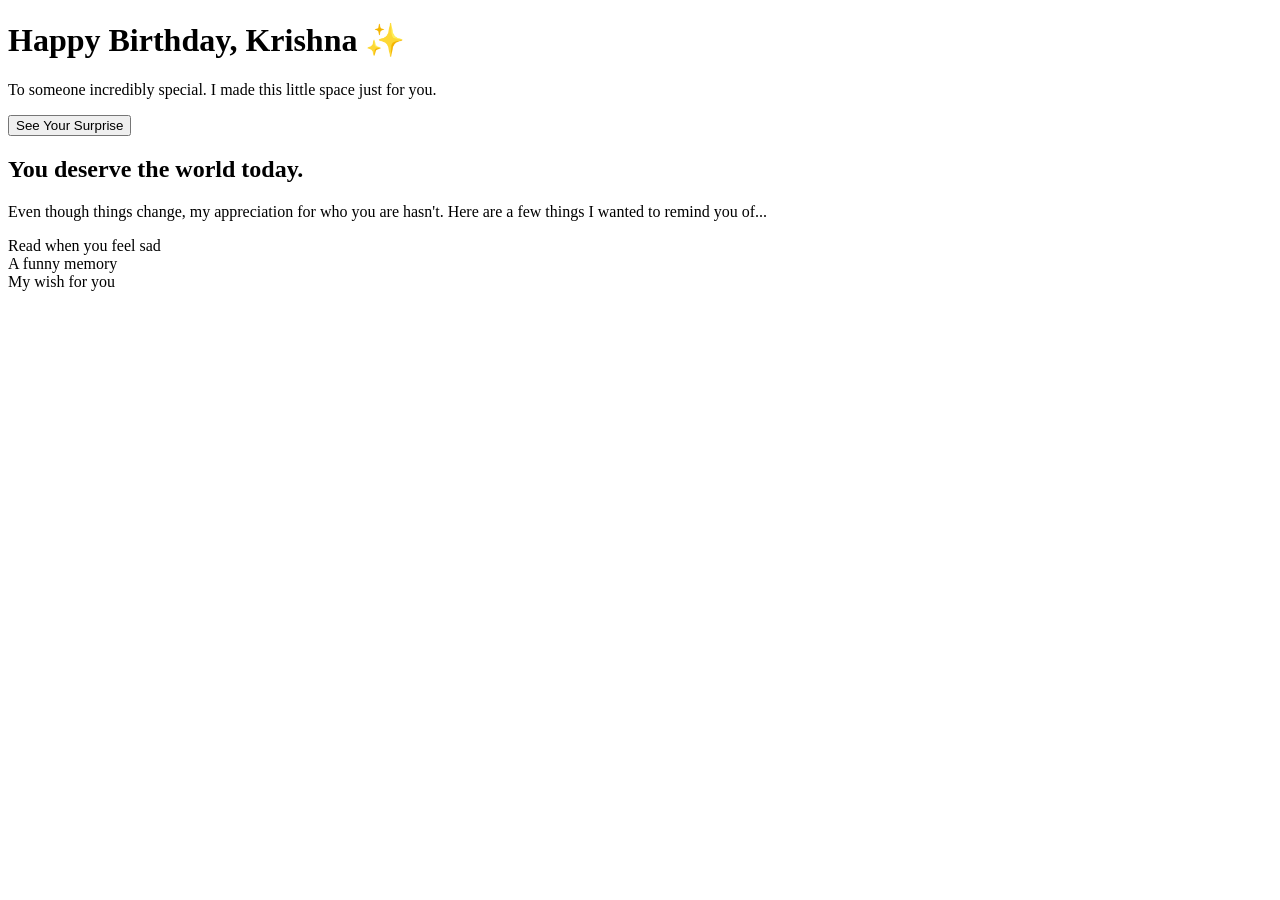
==== index.html @ 9f1978a9 "index.html" ====
<!DOCTYPE html>
<html lang="en">
<head>
    <meta charset="UTF-8">
    <meta name="viewport" content="width=device-width, initial-scale=1.0">
    <title>Happy Birthday, Krishna</title>
    <link rel="stylesheet" href="style.css">
</head>
<body>
    <div class="container">
        <header class="hero">
            <h1>Happy Birthday, Krishna ✨</h1>
            <p>To someone incredibly special. I made this little space just for you.</p>
            <button id="startJourneyBtn">See Your Surprise</button>
        </header>

        <div id="hiddenMessage" class="hidden">
            <h2>You deserve the world today.</h2>
            <p>Even though things change, my appreciation for who you are hasn't. Here are a few things I wanted to remind you of...</p>
            
            <div class="note-cards">
                <div class="card">Read when you feel sad</div>
                <div class="card">A funny memory</div>
                <div class="card">My wish for you</div>
            </div>
        </div>
    </div>

    <script src="script.js"></script>
</body>
</html>
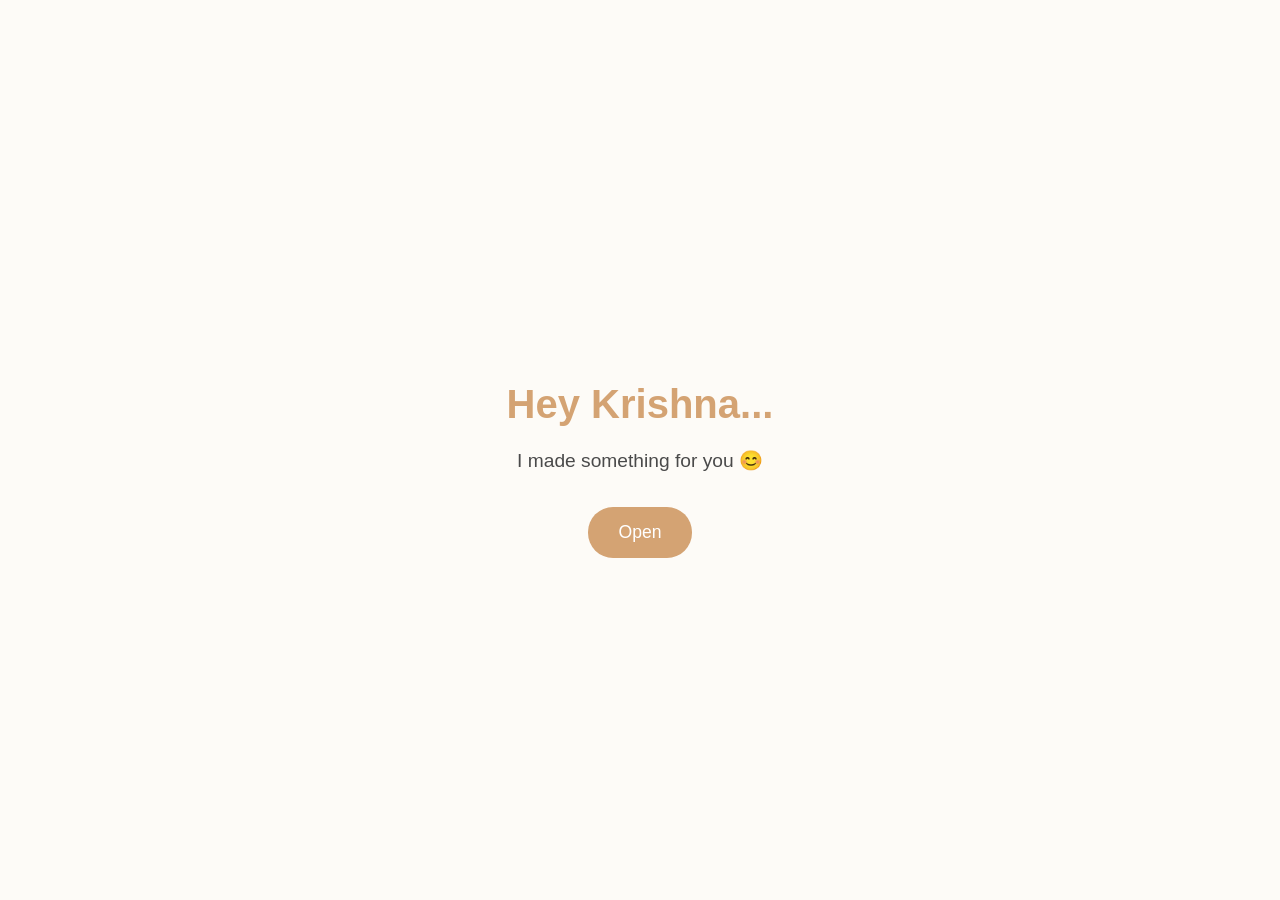
==== commit a7b39205: "Page 2 done" ====
--- a/index.html
+++ b/index.html
@@ -3,27 +3,24 @@
 <head>
     <meta charset="UTF-8">
     <meta name="viewport" content="width=device-width, initial-scale=1.0">
-    <title>Happy Birthday, Krishna</title>
+    <title>For Krishna</title>
+    <link href="https://fonts.googleapis.com/css2?family=Playfair+Display:ital,wght@1,500&family=Poppins:wght@300;400&display=swap" rel="stylesheet">
     <link rel="stylesheet" href="style.css">
 </head>
 <body>
-    <div class="container">
-        <header class="hero">
-            <h1>Happy Birthday, Krishna ✨</h1>
-            <p>To someone incredibly special. I made this little space just for you.</p>
-            <button id="startJourneyBtn">See Your Surprise</button>
-        </header>
 
-        <div id="hiddenMessage" class="hidden">
-            <h2>You deserve the world today.</h2>
-            <p>Even though things change, my appreciation for who you are hasn't. Here are a few things I wanted to remind you of...</p>
-            
-            <div class="note-cards">
-                <div class="card">Read when you feel sad</div>
-                <div class="card">A funny memory</div>
-                <div class="card">My wish for you</div>
-            </div>
-        </div>
+    <audio id="bg-music" src="music.mp3" preload="auto"></audio>
+
+    <div class="landing-container">
+        <h1 id="line1" class="fade-up">
+            Hey <span class="name-highlight">Krishna</span>...
+        </h1>
+        
+        <p id="line2" class="fade-up">
+            I made something for you 😊
+        </p>
+
+        <button id="openBtn" class="fade-up">Open</button>
     </div>
 
     <script src="script.js"></script>
--- a/style.css
+++ b/style.css
@@ -0,0 +1,76 @@
+body {
+    margin: 0;
+    padding: 0;
+    font-family: 'Segoe UI', Tahoma, Geneva, Verdana, sans-serif;
+    background-color: #fdfbf7; /* Soft, warm off-white */
+    color: #4a4a4a;
+    display: flex;
+    justify-content: center;
+    align-items: center;
+    min-height: 100vh;
+    text-align: center;
+}
+
+.container {
+    max-width: 600px;
+    padding: 20px;
+}
+
+h1 {
+    font-size: 2.5rem;
+    color: #d4a373; /* Warm aesthetic tone */
+    margin-bottom: 10px;
+}
+
+p {
+    font-size: 1.2rem;
+    line-height: 1.6;
+    margin-bottom: 30px;
+}
+
+button {
+    background-color: #d4a373;
+    color: white;
+    border: none;
+    padding: 15px 30px;
+    font-size: 1.1rem;
+    border-radius: 25px;
+    cursor: pointer;
+    transition: background-color 0.3s ease;
+}
+
+button:hover {
+    background-color: #bc8f5f;
+}
+
+.hidden {
+    display: none;
+    opacity: 0;
+    transition: opacity 1s ease-in;
+}
+
+.visible {
+    display: block;
+    opacity: 1;
+    margin-top: 40px;
+}
+
+.note-cards {
+    display: flex;
+    flex-direction: column;
+    gap: 15px;
+    margin-top: 20px;
+}
+
+.card {
+    background: white;
+    padding: 20px;
+    border-radius: 10px;
+    box-shadow: 0 4px 6px rgba(0,0,0,0.05);
+    cursor: pointer;
+    transition: transform 0.2s;
+}
+
+.card:hover {
+    transform: translateY(-3px);
+}
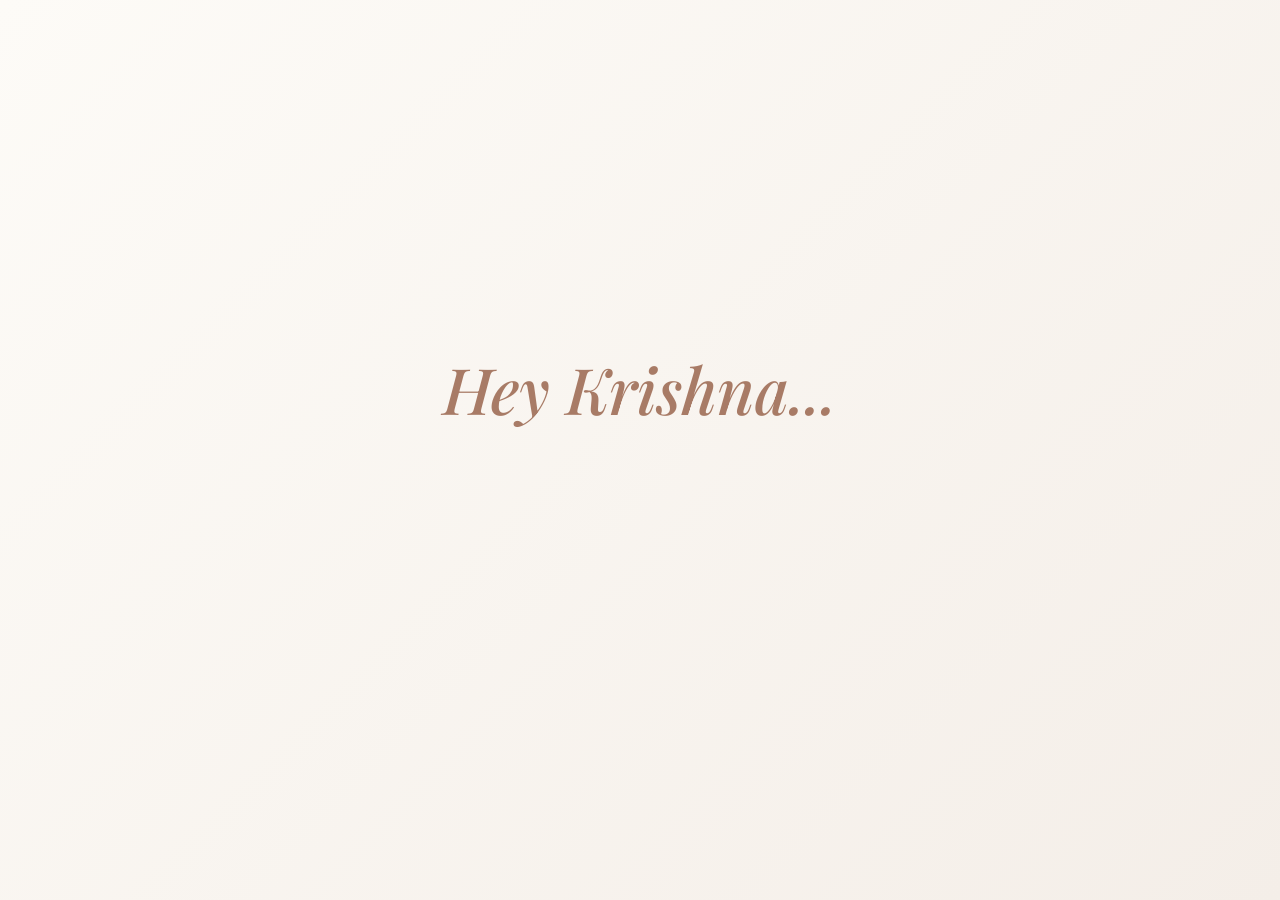
==== commit 39d8c112: "refinment" ====
--- a/index.html
+++ b/index.html
@@ -4,24 +4,105 @@
     <meta charset="UTF-8">
     <meta name="viewport" content="width=device-width, initial-scale=1.0">
     <title>For Krishna</title>
-    <link href="https://fonts.googleapis.com/css2?family=Playfair+Display:ital,wght@1,500&family=Poppins:wght@300;400&display=swap" rel="stylesheet">
+    <link href="https://fonts.googleapis.com/css2?family=Playfair+Display:ital,wght@1,500&family=Poppins:wght@300;400;500&display=swap" rel="stylesheet">
     <link rel="stylesheet" href="style.css">
 </head>
 <body>
 
-    <audio id="bg-music" src="music.mp3" preload="auto"></audio>
+    <audio id="bg-music" src="music.mp3" loop preload="auto"></audio>
+    
+    <button id="musicToggle" class="music-btn hidden">
+        <span id="musicIcon">🎵</span>
+    </button>
 
-    <div class="landing-container">
-        <h1 id="line1" class="fade-up">
-            Hey <span class="name-highlight">Krishna</span>...
-        </h1>
-        
-        <p id="line2" class="fade-up">
-            I made something for you 😊
-        </p>
+    <main id="app-container">
 
-        <button id="openBtn" class="fade-up">Open</button>
-    </div>
+        <section class="page active" id="page-1">
+            <h1 class="fade-element">Hey <span class="name-highlight">Krishna</span>...</h1>
+            <p class="fade-element">I made something for you 😊</p>
+            <button class="nav-btn fade-element" data-target="page-2">Open</button>
+        </section>
+
+        <section class="page" id="page-2">
+            <h2 class="fade-element">Something about you...</h2>
+            <div class="lines-container">
+                <p class="fade-element">You make normal conversations feel interesting.</p>
+                <p class="fade-element">You notice small things that most people ignore.</p>
+                <p class="fade-element">You’re the kind of person people feel comfortable around.</p>
+                <p class="fade-element">You don’t even try… but you stand out.</p>
+            </div>
+            <button class="nav-btn fade-element" data-target="page-3">Keep going</button>
+        </section>
+
+        <section class="page" id="page-3">
+            <h2 class="fade-element">Some moments I still remember...</h2>
+            <div class="cards-wrapper">
+                <div class="glass-card fade-element">
+                    <p>That random day when we kept arguing over something stupid 😭</p>
+                    <p class="sub-text">And somehow it turned into laughing for no reason.</p>
+                </div>
+                <div class="glass-card fade-element">
+                    <p>That time when the conversation just didn’t feel like it should end.</p>
+                </div>
+                <div class="glass-card fade-element">
+                    <p>The way you react to small things…</p>
+                    <p class="sub-text">I don’t think you even realize it.</p>
+                </div>
+            </div>
+            <div class="footer-section fade-element">
+                <p class="emotional-line">You probably don’t even remember some of these...</p>
+                <button class="nav-btn" data-target="page-4">Next</button>
+            </div>
+        </section>
+
+        <section class="page" id="page-4">
+            <h2 class="fade-element">I appreciate this about you</h2>
+            <div class="blocks-wrapper">
+                <div class="glass-block fade-element">
+                    <h3>As a Person</h3>
+                    <p>You’re genuine, even when you don’t try to be.</p>
+                </div>
+                <div class="glass-block fade-element">
+                    <h3>As a Friend</h3>
+                    <p>You make things feel easy.</p>
+                </div>
+                <div class="glass-block fade-element">
+                    <h3>In My Life</h3>
+                    <p>Things just feel a little better with you around.</p>
+                </div>
+            </div>
+            <div class="footer-section fade-element">
+                <p class="emotional-line">I don't say this often... but I mean it.</p>
+                <button class="nav-btn" data-target="page-5">One more thing...</button>
+            </div>
+        </section>
+
+        <section class="page" id="page-5">
+            <h2 class="fade-element">I don't know what's ahead...</h2>
+            <div class="thoughts-wrapper">
+                <p class="fade-element">I don't know what the future looks like...</p>
+                <p class="fade-element">And I'm not trying to force anything.</p>
+                <p class="fade-element">But I do know this—</p>
+                <p class="fade-element highlight-line">I like having you in my life.</p>
+                <p class="fade-element">And maybe... there's still something here.</p>
+                <p class="fade-element">I'm not in a hurry... and I don't want to force anything.</p>
+                <p class="fade-element">I just didn't want to leave things unsaid.</p>
+            </div>
+            <button class="nav-btn fade-element" data-target="page-6">Last thing...</button>
+        </section>
+
+        <section class="page" id="page-6">
+            <div class="lines-wrapper">
+                <p class="fade-element">That's all I wanted to show you.</p>
+                <p class="fade-element">Nothing too big... just something honest.</p>
+                <p class="fade-element">I'm really glad you're in my life.</p>
+                <p class="fade-element">In whatever way you are right now.</p>
+            </div>
+            <h2 class="fade-element final-line">And honestly... I'm just happy it's you.</h2>
+            <button class="nav-btn fade-element" data-target="page-1" id="restartBtn">Start again</button>
+        </section>
+
+    </main>
 
     <script src="script.js"></script>
 </body>
--- a/style.css
+++ b/style.css
@@ -1,76 +1,186 @@
-body {
+/* --- DESIGN SYSTEM VARIABLES --- */
+:root {
+    --bg-gradient: linear-gradient(135deg, #fdfbf7 0%, #f4eee8 50%, #e8e0d5 100%);
+    --text-main: #4a4a4a;
+    --text-light: #777;
+    --accent-color: #a87b66; /* Warm, earthy tone */
+    --glass-bg: rgba(255, 255, 255, 0.45);
+    --glass-border: rgba(255, 255, 255, 0.6);
+    --shadow: 0 8px 32px rgba(0, 0, 0, 0.04);
+}
+
+/* --- CORE RESET & SETUP --- */
+* {
     margin: 0;
     padding: 0;
-    font-family: 'Segoe UI', Tahoma, Geneva, Verdana, sans-serif;
-    background-color: #fdfbf7; /* Soft, warm off-white */
-    color: #4a4a4a;
+    box-sizing: border-box;
+}
+
+body {
+    background: var(--bg-gradient);
+    background-size: 200% 200%;
+    animation: slowPan 20s ease infinite;
+    min-height: 100vh;
+    font-family: 'Poppins', sans-serif;
+    color: var(--text-main);
+    overflow-x: hidden;
     display: flex;
     justify-content: center;
     align-items: center;
-    min-height: 100vh;
+}
+
+@keyframes slowPan {
+    0% { background-position: 0% 50%; }
+    50% { background-position: 100% 50%; }
+    100% { background-position: 0% 50%; }
+}
+
+/* --- TYPOGRAPHY --- */
+h1, h2, .highlight-line, .final-line {
+    font-family: 'Playfair Display', serif;
+    font-style: italic;
+    color: var(--accent-color);
+    font-weight: 500;
+}
+
+h1 { font-size: clamp(2.5rem, 6vw, 4rem); margin-bottom: 10px; }
+h2 { font-size: clamp(1.8rem, 4vw, 2.5rem); margin-bottom: 25px; text-align: center; }
+p { font-size: clamp(1.1rem, 2.5vw, 1.3rem); font-weight: 300; line-height: 1.6; color: var(--text-main); }
+.sub-text { font-size: 1rem; color: var(--text-light); margin-top: 8px; }
+.emotional-line { font-style: italic; color: var(--text-light); margin-bottom: 20px; text-align: center;}
+
+/* --- PAGE CONTAINER LOGIC --- */
+#app-container {
+    width: 100%;
+    max-width: 800px;
+    padding: 40px 20px;
+    position: relative;
+    min-height: 80vh;
+    display: flex;
+    justify-content: center;
+    align-items: center;
+}
+
+/* Pages are absolute to sit on top of each other, but only .active is visible */
+.page {
+    position: absolute;
+    width: 100%;
+    display: flex;
+    flex-direction: column;
+    align-items: center;
+    justify-content: center;
+    opacity: 0;
+    visibility: hidden;
+    transition: opacity 0.8s ease, visibility 0.8s ease;
+}
+
+.page.active {
+    opacity: 1;
+    visibility: visible;
+    position: relative; /* Allows page to stretch container height */
+}
+
+/* --- GLASSMORPHISM COMPONENTS --- */
+.cards-wrapper, .blocks-wrapper {
+    display: flex;
+    flex-direction: column;
+    gap: 20px;
+    width: 100%;
+    max-width: 600px;
+}
+
+/* For side-by-side blocks on desktop */
+@media (min-width: 768px) {
+    .blocks-wrapper { flex-direction: row; }
+}
+
+.glass-card, .glass-block {
+    background: var(--glass-bg);
+    backdrop-filter: blur(12px);
+    -webkit-backdrop-filter: blur(12px);
+    border: 1px solid var(--glass-border);
+    border-radius: 16px;
+    padding: 25px;
+    box-shadow: var(--shadow);
+    transition: transform 0.3s ease;
+}
+
+.glass-card:hover, .glass-block:hover {
+    transform: translateY(-3px);
+}
+
+.glass-block h3 {
+    font-family: 'Playfair Display', serif;
+    font-size: 1.3rem;
+    color: var(--accent-color);
+    margin-bottom: 15px;
+    border-bottom: 1px solid rgba(168, 123, 102, 0.2);
+    padding-bottom: 5px;
+}
+
+/* --- SPECIFIC LAYOUTS --- */
+.lines-container, .thoughts-wrapper, .lines-wrapper {
+    display: flex;
+    flex-direction: column;
+    gap: 25px;
+    width: 100%;
+    max-width: 600px;
     text-align: center;
 }
 
-.container {
-    max-width: 600px;
-    padding: 20px;
-}
+.lines-container p { text-align: left; border-left: 2px solid rgba(168, 123, 102, 0.4); padding-left: 20px; margin: 0 auto; width: 90%;}
+.final-line { font-size: clamp(1.8rem, 5vw, 2.5rem); margin-top: 40px; }
 
-h1 {
-    font-size: 2.5rem;
-    color: #d4a373; /* Warm aesthetic tone */
-    margin-bottom: 10px;
-}
-
-p {
-    font-size: 1.2rem;
-    line-height: 1.6;
-    margin-bottom: 30px;
-}
-
+/* --- BUTTONS --- */
 button {
-    background-color: #d4a373;
-    color: white;
+    margin-top: 30px;
+    padding: 12px 35px;
+    font-size: 1.1rem;
+    font-family: 'Poppins', sans-serif;
+    color: #fff;
+    background-color: var(--accent-color);
     border: none;
-    padding: 15px 30px;
-    font-size: 1.1rem;
-    border-radius: 25px;
+    border-radius: 30px;
     cursor: pointer;
-    transition: background-color 0.3s ease;
+    transition: all 0.4s ease;
+    box-shadow: 0 4px 15px rgba(168, 123, 102, 0.2);
 }
 
 button:hover {
-    background-color: #bc8f5f;
+    transform: translateY(-2px) scale(1.05);
+    box-shadow: 0 8px 25px rgba(168, 123, 102, 0.4);
 }
 
-.hidden {
-    display: none;
+#restartBtn { background: transparent; border: 1px solid var(--accent-color); color: var(--accent-color); }
+#restartBtn:hover { background: var(--accent-color); color: #fff; }
+
+/* Floating Music Toggle */
+.music-btn {
+    position: fixed;
+    top: 20px;
+    right: 20px;
+    margin: 0;
+    padding: 10px;
+    border-radius: 50%;
+    width: 45px;
+    height: 45px;
+    display: flex;
+    justify-content: center;
+    align-items: center;
+    z-index: 100;
+    opacity: 0.6;
+}
+.music-btn:hover { opacity: 1; transform: scale(1.1); }
+.hidden { display: none !important; }
+
+/* --- JS ANIMATION CLASSES --- */
+.fade-element {
     opacity: 0;
-    transition: opacity 1s ease-in;
+    transform: translateY(20px);
+    transition: opacity 1.2s cubic-bezier(0.25, 0.46, 0.45, 0.94), transform 1.2s cubic-bezier(0.25, 0.46, 0.45, 0.94);
 }
 
-.visible {
-    display: block;
+.fade-element.visible {
     opacity: 1;
-    margin-top: 40px;
-}
-
-.note-cards {
-    display: flex;
-    flex-direction: column;
-    gap: 15px;
-    margin-top: 20px;
-}
-
-.card {
-    background: white;
-    padding: 20px;
-    border-radius: 10px;
-    box-shadow: 0 4px 6px rgba(0,0,0,0.05);
-    cursor: pointer;
-    transition: transform 0.2s;
-}
-
-.card:hover {
-    transform: translateY(-3px);
+    transform: translateY(0);
 }
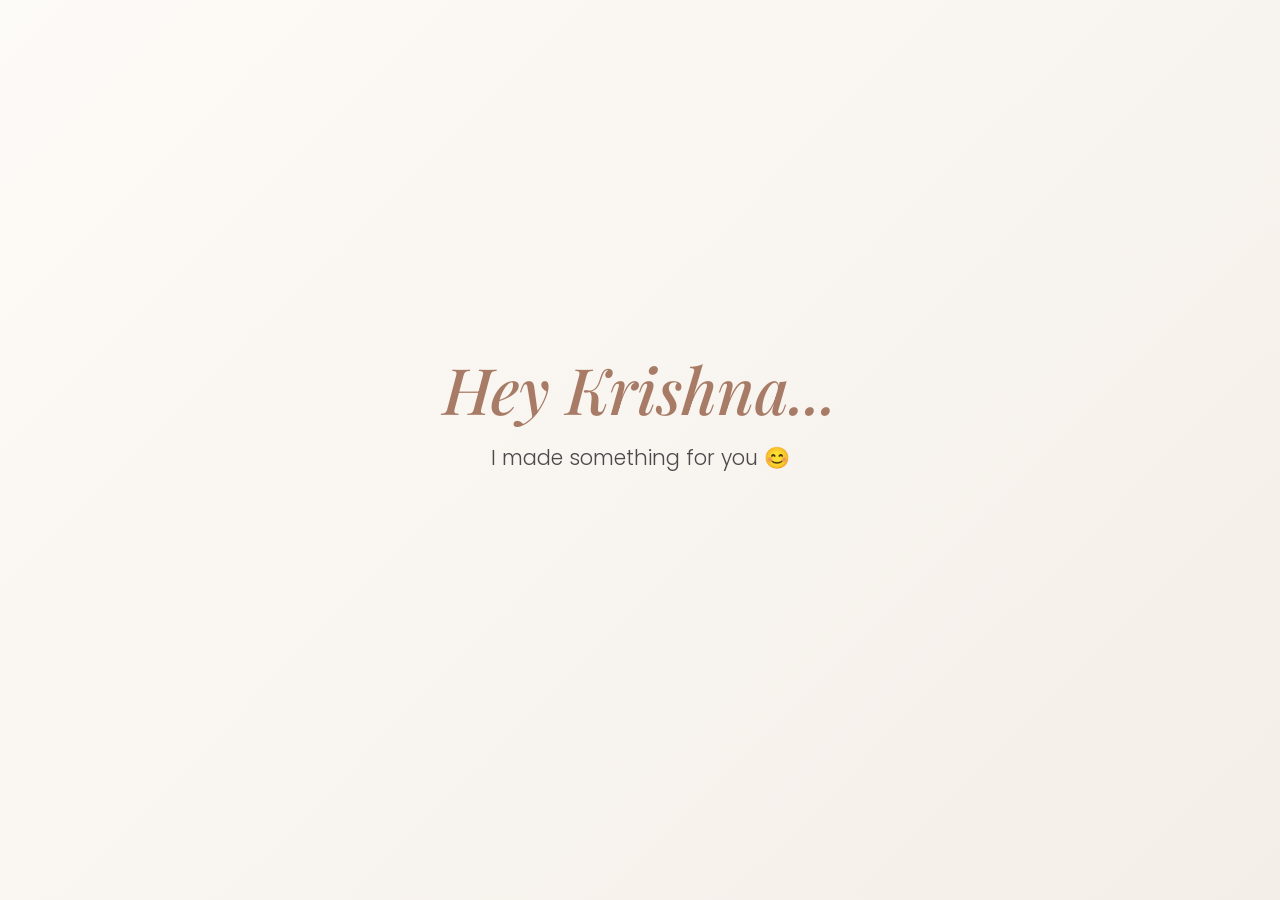
==== commit 6fb77d02: "final change" ====
--- a/index.html
+++ b/index.html
@@ -26,32 +26,29 @@
         <section class="page" id="page-2">
             <h2 class="fade-element">Something about you...</h2>
             <div class="lines-container">
-                <p class="fade-element">You make normal conversations feel interesting.</p>
-                <p class="fade-element">You notice small things that most people ignore.</p>
+                <p class="fade-element">You have this way of making conversations feel special… even on normal days.</p>
+                <p class="fade-element">You make simple moments feel better than they should be.</p>
                 <p class="fade-element">You’re the kind of person people feel comfortable around.</p>
-                <p class="fade-element">You don’t even try… but you stand out.</p>
+                <p class="fade-element">And yeah… you can be a little stubborn sometimes... But I guess that’s part of what makes you… you.</p>
             </div>
             <button class="nav-btn fade-element" data-target="page-3">Keep going</button>
         </section>
 
         <section class="page" id="page-3">
-            <h2 class="fade-element">Some moments I still remember...</h2>
+            <h2 class="fade-element">This might sound random but…</h2>
             <div class="cards-wrapper">
                 <div class="glass-card fade-element">
-                    <p>That random day when we kept arguing over something stupid 😭</p>
-                    <p class="sub-text">And somehow it turned into laughing for no reason.</p>
+                    <p>You don’t even realize how your mood changes the whole vibe in a good way.</p>
                 </div>
                 <div class="glass-card fade-element">
-                    <p>That time when the conversation just didn’t feel like it should end.</p>
+                    <p>You act like you don’t care sometimes… but you actually do.</p>
                 </div>
                 <div class="glass-card fade-element">
-                    <p>The way you react to small things…</p>
-                    <p class="sub-text">I don’t think you even realize it.</p>
+                    <p>The way you notice to small things…</p>
                 </div>
             </div>
             <div class="footer-section fade-element">
-                <p class="emotional-line">You probably don’t even remember some of these...</p>
-                <button class="nav-btn" data-target="page-4">Next</button>
+            <button class="nav-btn" data-target="page-4">Next</button>
             </div>
         </section>
 
@@ -64,11 +61,17 @@
                 </div>
                 <div class="glass-block fade-element">
                     <h3>As a Friend</h3>
-                    <p>You make things feel easy.</p>
+                    <p>You make things feel easy.
+                        I don’t have to worry about being myself around you.
+                        The way you listen and care... it’s really something special.
+                    </p>
                 </div>
                 <div class="glass-block fade-element">
                     <h3>In My Life</h3>
-                    <p>Things just feel a little better with you around.</p>
+                    <p>Things just feel a little better with you around.
+                        They don’t have to be perfect... but they just feel better.
+                        They feel special in a way that’s hard to explain... but I hope you know what I mean.
+                    </p>
                 </div>
             </div>
             <div class="footer-section fade-element">
@@ -81,12 +84,14 @@
             <h2 class="fade-element">I don't know what's ahead...</h2>
             <div class="thoughts-wrapper">
                 <p class="fade-element">I don't know what the future looks like...</p>
-                <p class="fade-element">And I'm not trying to force anything.</p>
                 <p class="fade-element">But I do know this—</p>
                 <p class="fade-element highlight-line">I like having you in my life.</p>
-                <p class="fade-element">And maybe... there's still something here.</p>
-                <p class="fade-element">I'm not in a hurry... and I don't want to force anything.</p>
-                <p class="fade-element">I just didn't want to leave things unsaid.</p>
+                <p class="fade-element">And maybe... we will be together.</p>
+                <p class="fade-element">I'm not scared... and I don't want to force anything.</p>
+                <p class="fade-element">I just didn't want to leave you.</p>
+                <p class="fade-element highlight-line">You are the most special person in my life.</p>
+                <p class="fade-element">You are the one I care about the most.</p>
+
             </div>
             <button class="nav-btn fade-element" data-target="page-6">Last thing...</button>
         </section>
@@ -96,9 +101,9 @@
                 <p class="fade-element">That's all I wanted to show you.</p>
                 <p class="fade-element">Nothing too big... just something honest.</p>
                 <p class="fade-element">I'm really glad you're in my life.</p>
-                <p class="fade-element">In whatever way you are right now.</p>
             </div>
             <h2 class="fade-element final-line">And honestly... I'm just happy it's you.</h2>
+            <h2 class="fade-element final-line">Happy Birthday, Kiki &#58;&#41</h2>
             <button class="nav-btn fade-element" data-target="page-1" id="restartBtn">Start again</button>
         </section>
 
